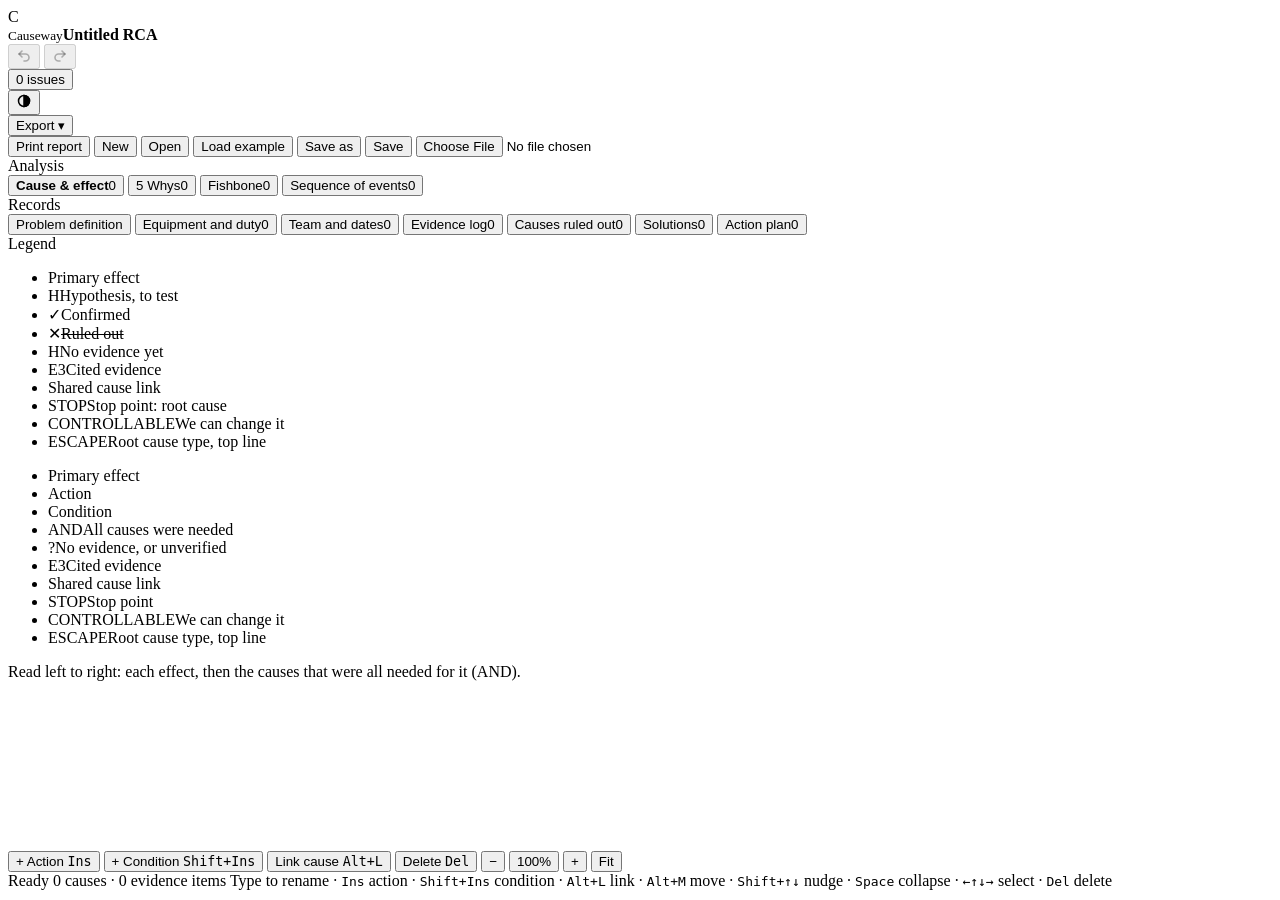
==== src/index.html @ 3adf0172 "Equipment and duty record for seal and pump failures A record page for the data a seal or pump maker" ====
<!doctype html>
<!-- Generated by scripts/build.py from src/. Edit the sources, not this file. -->
<!-- Causeway, a root cause analysis workbench. Third-party code: none; everything below is our own. -->
<html lang="en">
<head>
<meta charset="utf-8">
<meta name="viewport" content="width=device-width, initial-scale=1">
<!-- Offline by construction: the browser refuses every network request this page could make. -->
<meta http-equiv="Content-Security-Policy" content="default-src 'none'; script-src 'unsafe-inline'; style-src 'unsafe-inline'; img-src data: blob:">
<title>Causeway</title>
<link rel="icon" type="image/svg+xml" href="@build:favicon">
<style>
/* @build:css */
</style>
</head>
<body>
<div class="app" id="app" data-record="chart" data-style="apollo">
  <header>
    <div class="mark" aria-hidden="true">C</div>
    <div class="brand"><small id="sheetMeta">Causeway</small><strong id="sheetTitle">Untitled RCA</strong></div>
    <div class="group">
      <button class="icon" id="undo" title="Undo (Ctrl/Cmd+Z)" aria-label="Undo" disabled><svg aria-hidden="true" width="16" height="16" viewBox="0 0 16 16" fill="none" stroke="currentColor" stroke-width="1.6" stroke-linecap="round" stroke-linejoin="round"><path d="M6 4 3 7l3 3"/><path d="M3 7h6.5a3.5 3.5 0 0 1 0 7H8"/></svg></button>
      <button class="icon" id="redo" title="Redo (Ctrl+Y or Ctrl/Cmd+Shift+Z)" aria-label="Redo" disabled><svg aria-hidden="true" width="16" height="16" viewBox="0 0 16 16" fill="none" stroke="currentColor" stroke-width="1.6" stroke-linecap="round" stroke-linejoin="round"><path d="m10 4 3 3-3 3"/><path d="M13 7H6.5a3.5 3.5 0 0 0 0 7H8"/></svg></button>
    </div>
    <div class="issues-wrap">
      <button id="issuesButton" class="issues" aria-expanded="false" aria-controls="issuesList" title="Rule issues: click to list them"><span class="dot" aria-hidden="true"></span><span id="issuesCount">0 issues</span></button>
      <div id="issuesList" class="popover" role="menu" hidden></div>
    </div>
    <div class="toolbar" id="fileGroup">
      <button class="icon" id="themeButton" aria-label="Theme" title="Theme"><svg aria-hidden="true" width="16" height="16" viewBox="0 0 16 16" fill="none" stroke="currentColor" stroke-width="1.5"><circle cx="8" cy="8" r="5.5"/><path d="M8 2.5a5.5 5.5 0 0 1 0 11z" fill="currentColor"/></svg></button>
      <div class="menu-wrap">
        <button id="exportButton" aria-expanded="false" aria-controls="exportMenu" title="Export the chart as an image">Export ▾</button>
        <div id="exportMenu" class="popover right" role="menu" hidden>
          <button role="menuitem" id="exportSvg"><b>Chart as SVG</b><small>Vector, for documents and further editing</small></button>
          <button role="menuitem" id="exportPng"><b>Chart as PNG</b><small>Image at twice screen resolution</small></button>
        </div>
      </div>
      <button id="printReport" title="Print the RCA report, or save it as a PDF (Ctrl/Cmd+P)">Print report</button>
      <span class="divider" aria-hidden="true"></span>
      <button id="newProject" title="Start a new, empty RCA">New</button>
      <button id="openProject" title="Open a saved RCA (JSON)">Open</button>
      <button id="loadExample" title="Replace the current RCA with the built-in P-101A seal leakage example">Load example</button>
      <button id="saveProjectAs" title="Save the RCA under a new file name (Ctrl/Cmd+Shift+S)">Save as</button>
      <button id="saveProject" class="primary" title="Save the RCA as a JSON file (Ctrl/Cmd+S)">Save</button>
      <input id="projectFile" type="file" accept=".json,.xmind,application/json">
    </div>
  </header>

  <nav class="rail" aria-label="RCA records">
    <div class="panel-title">Analysis</div>
    <button class="record active" data-record="chart" aria-current="page" id="railChart"><b id="railChartName">Cause &amp; effect</b><span id="railCauses">0</span></button>
    <button class="record" data-record="whys">5 Whys<span id="railWhys">0</span></button>
    <button class="record" data-record="fishbone">Fishbone<span id="railFish">0</span></button>
    <button class="record" data-record="timeline">Sequence of events<span id="railTimeline">0</span></button>
    <div class="panel-title group-title">Records</div>
    <button class="record" data-record="problem">Problem definition</button>
    <button class="record" data-record="equipment">Equipment and duty<span id="railEquipment">0</span></button>
    <button class="record" data-record="team">Team and dates<span id="railTeam">0</span></button>
    <button class="record" data-record="evidence">Evidence log<span id="railEvidence">0</span></button>
    <button class="record" data-record="ruledOut">Causes ruled out<span id="railRuledOut">0</span></button>
    <button class="record" data-record="solutions">Solutions<span id="railSolutions">0</span></button>
    <button class="record" data-record="actions">Action plan<span id="railActions">0</span></button>
    <div class="panel-title legend-title">Legend</div>
    <ul class="legend tree">
      <li><span class="sw effect"></span>Primary effect</li>
      <li><span class="sw possible"></span><span class="sw badge h">H</span>Hypothesis, to test</li>
      <li><span class="sw confirmed"></span><span class="sw badge ok">✓</span>Confirmed</li>
      <li><span class="sw ruled"></span><span class="sw badge no">✕</span><s>Ruled out</s></li>
      <li><span class="sw q">H</span>No evidence yet</li>
      <li><span class="sw code">E3</span>Cited evidence</li>
      <li><span class="sw shared"></span>Shared cause link</li>
      <li><span class="sw stop">STOP</span>Stop point: root cause</li>
      <li><span class="sw ctrl">CONTROLLABLE</span>We can change it</li>
      <li><span class="sw ctype">ESCAPE</span>Root cause type, top line</li>
    </ul>
    <ul class="legend apollo">
      <li><span class="sw effect"></span>Primary effect</li>
      <li><span class="sw action"></span>Action</li>
      <li><span class="sw condition"></span>Condition</li>
      <li><span class="sw and">AND</span>All causes were needed</li>
      <li><span class="sw q">?</span>No evidence, or unverified</li>
      <li><span class="sw code">E3</span>Cited evidence</li>
      <li><span class="sw shared"></span>Shared cause link</li>
      <li><span class="sw stop">STOP</span>Stop point</li>
      <li><span class="sw ctrl">CONTROLLABLE</span>We can change it</li>
      <li><span class="sw ctype">ESCAPE</span>Root cause type, top line</li>
    </ul>
  </nav>

  <main>
    <p class="hint" id="chartHint">Read left to right: each effect, then the causes that were all needed for it (AND).</p>
    <div id="linkBanner" class="banner" role="status" hidden><span id="linkText"></span><button id="cancelLink">Cancel <kbd>Esc</kbd></button></div>
    <div id="evidenceBanner" class="banner" role="status" hidden><span id="evidenceBannerText"></span><button id="clearHighlight">Clear <kbd>Esc</kbd></button></div>
    <svg id="chart" xmlns="http://www.w3.org/2000/svg" aria-label="Cause and effect chart"></svg>
    <div class="editbar" role="toolbar" aria-label="Edit chart">
      <button id="addAction" class="add-action" title="Add an action cause to the selected effect"><span id="addActionName">+ Action</span> <kbd>Ins</kbd></button>
      <button id="addCondition" class="add-condition" title="Add a condition cause to the selected effect">+ Condition <kbd>Shift+Ins</kbd></button>
      <button id="linkCause" title="Link a node already on the chart as a further cause of the selected effect">Link cause <kbd>Alt+L</kbd></button>
      <button id="deleteNode" class="danger" title="Delete the selected cause">Delete <kbd>Del</kbd></button>
      <span class="sep" aria-hidden="true"></span>
      <button id="zoomOut" title="Zoom out" aria-label="Zoom out">−</button>
      <button id="zoomReset" title="Reset zoom to 100%">100%</button>
      <button id="zoomIn" title="Zoom in" aria-label="Zoom in">+</button>
      <button id="zoomFit" title="Zoom to fit the chart">Fit</button>
    </div>
  </main>

  <aside class="inspector" aria-label="Properties"><div id="properties"></div></aside>

  <section class="records" id="records" aria-live="off"></section>

  <footer>
    <span id="status">Ready</span>
    <span id="count">0 causes · 0 evidence items</span>
    <span class="keyhints" id="keyHints">Type to rename · <kbd>Ins</kbd> action · <kbd>Shift+Ins</kbd> condition · <kbd>Alt+L</kbd> link · <kbd>Alt+M</kbd> move · <kbd>Shift+↑↓</kbd> nudge · <kbd>Space</kbd> collapse · <kbd>←↑↓→</kbd> select · <kbd>Del</kbd> delete</span>
  </footer>
</div>
<dialog id="dialog" class="dialog"></dialog>
<div id="report" aria-hidden="true"></div>
<script>
(() => {
'use strict';
/* @build:js */
})();
</script>
</body>
</html>
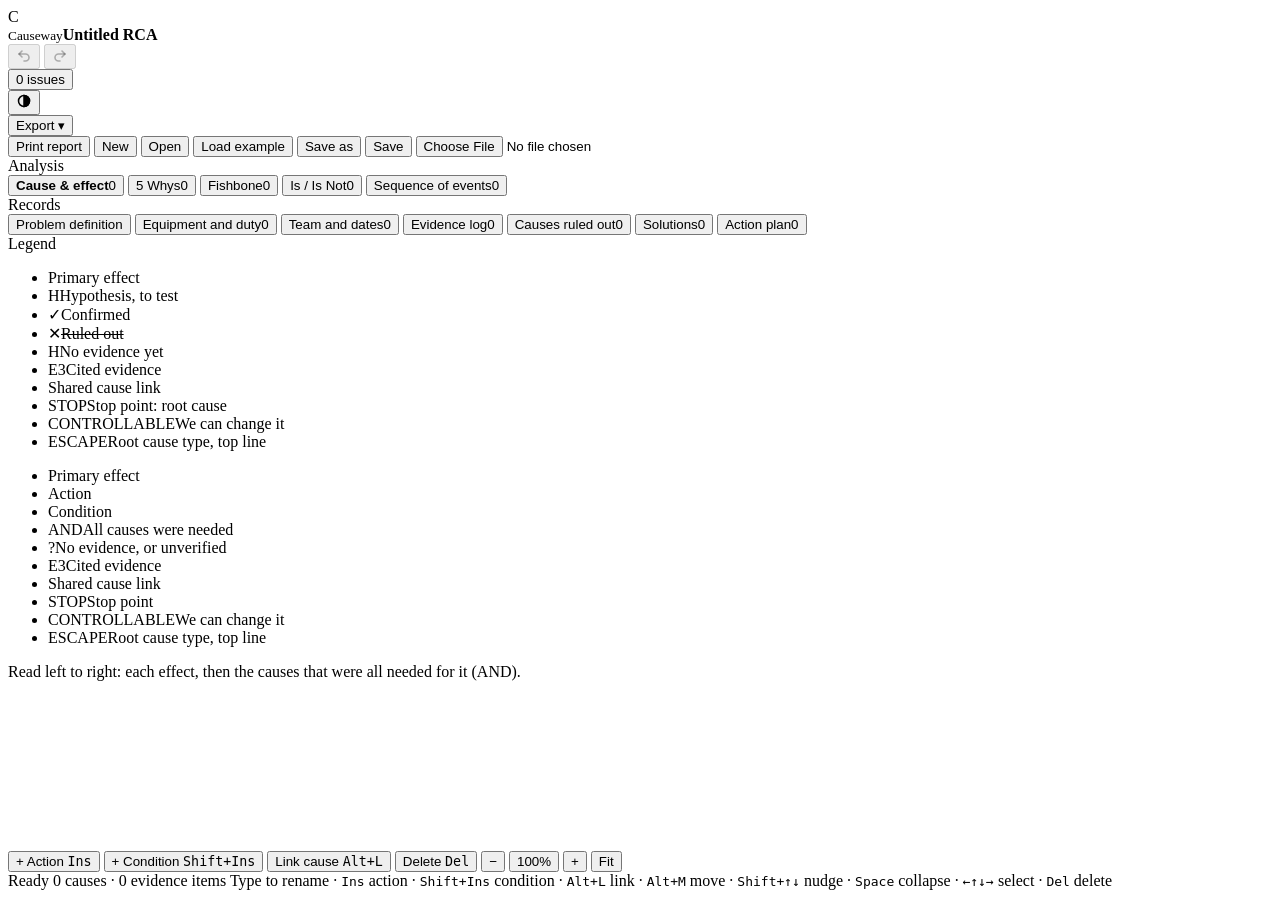
==== commit d86674bd: "Is / Is Not: problem specification and cause testing A Kepner-Tregoe page specifies the problem on W" ====
--- a/src/index.html
+++ b/src/index.html
@@ -51,6 +51,7 @@
     <button class="record active" data-record="chart" aria-current="page" id="railChart"><b id="railChartName">Cause &amp; effect</b><span id="railCauses">0</span></button>
     <button class="record" data-record="whys">5 Whys<span id="railWhys">0</span></button>
     <button class="record" data-record="fishbone">Fishbone<span id="railFish">0</span></button>
+    <button class="record" data-record="spec">Is / Is Not<span id="railSpec">0</span></button>
     <button class="record" data-record="timeline">Sequence of events<span id="railTimeline">0</span></button>
     <div class="panel-title group-title">Records</div>
     <button class="record" data-record="problem">Problem definition</button>
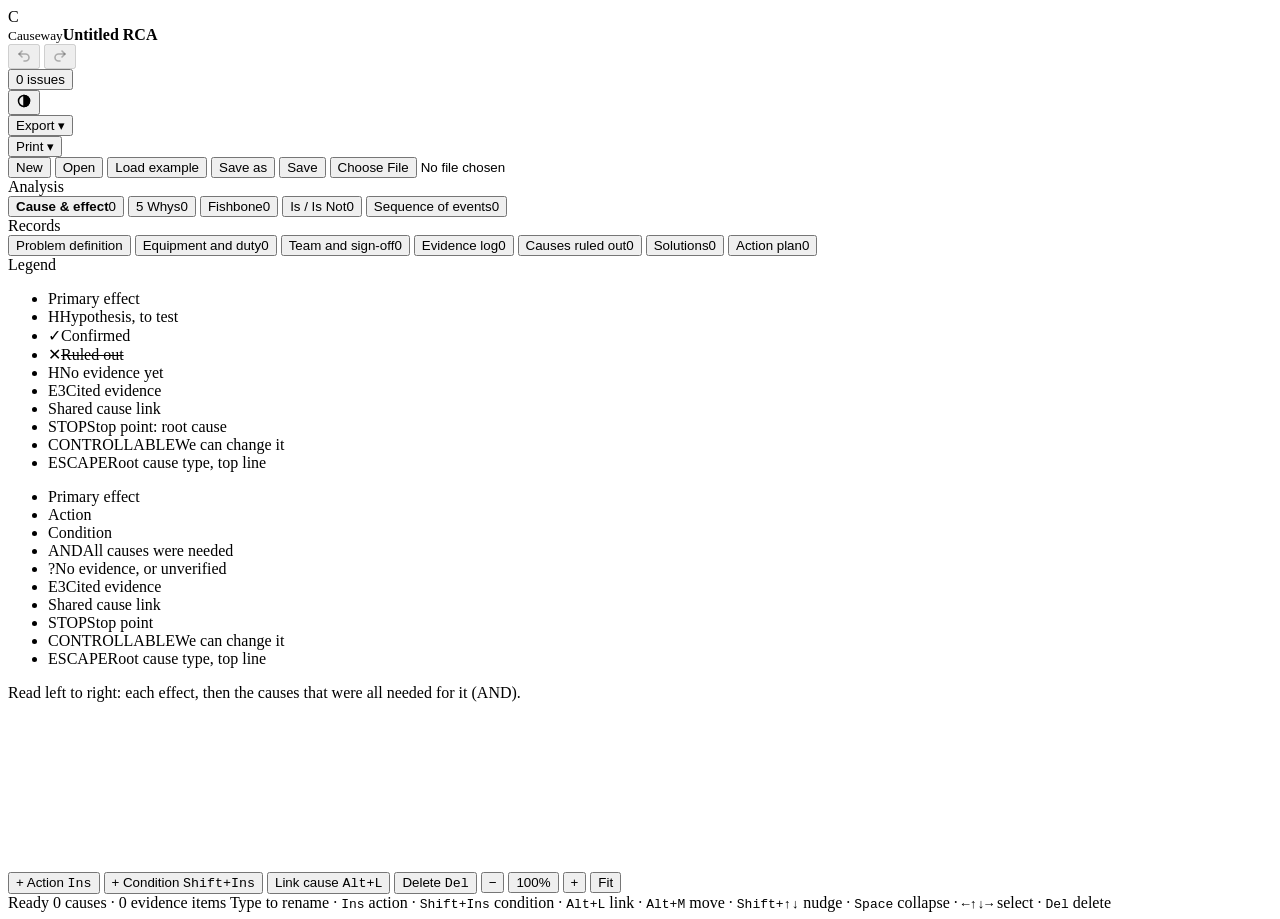
==== commit a9b2ee65: "Reports: full, 8D, and one-page summary; status and sign-off Print offers three layouts from the sam" ====
--- a/src/index.html
+++ b/src/index.html
@@ -35,7 +35,14 @@
           <button role="menuitem" id="exportPng"><b>Chart as PNG</b><small>Image at twice screen resolution</small></button>
         </div>
       </div>
-      <button id="printReport" title="Print the RCA report, or save it as a PDF (Ctrl/Cmd+P)">Print report</button>
+      <div class="menu-wrap">
+        <button id="printReport" aria-expanded="false" aria-controls="printMenu" title="Print a report, or save it as a PDF">Print ▾</button>
+        <div id="printMenu" class="popover right" role="menu" hidden>
+          <button role="menuitem" id="printFull"><b>Full RCA report</b><small>Every record, the chart, and the sign-off</small></button>
+          <button role="menuitem" id="print8d"><b>8D report</b><small>D1 to D8, for a customer's 8D request</small></button>
+          <button role="menuitem" id="printSummary"><b>One-page summary</b><small>Problem, root causes, actions, and status</small></button>
+        </div>
+      </div>
       <span class="divider" aria-hidden="true"></span>
       <button id="newProject" title="Start a new, empty RCA">New</button>
       <button id="openProject" title="Open a saved RCA (JSON)">Open</button>
@@ -56,7 +63,7 @@
     <div class="panel-title group-title">Records</div>
     <button class="record" data-record="problem">Problem definition</button>
     <button class="record" data-record="equipment">Equipment and duty<span id="railEquipment">0</span></button>
-    <button class="record" data-record="team">Team and dates<span id="railTeam">0</span></button>
+    <button class="record" data-record="team">Team and sign-off<span id="railTeam">0</span></button>
     <button class="record" data-record="evidence">Evidence log<span id="railEvidence">0</span></button>
     <button class="record" data-record="ruledOut">Causes ruled out<span id="railRuledOut">0</span></button>
     <button class="record" data-record="solutions">Solutions<span id="railSolutions">0</span></button>
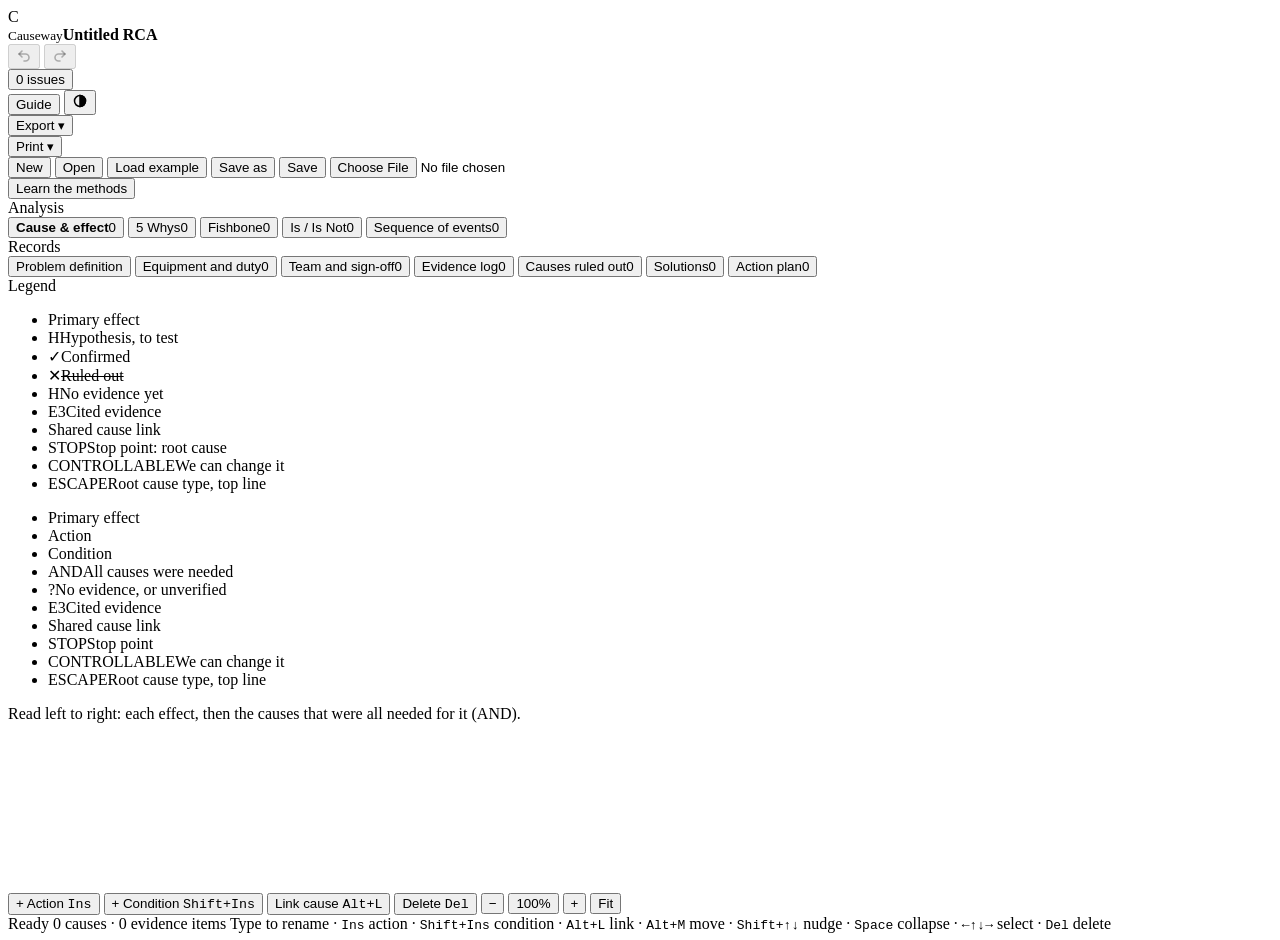
==== commit f8b44330: "Guide and worked example for every method; Learn the methods page Co-Authored-By: Claude Opus 5.5 <n" ====
--- a/src/index.html
+++ b/src/index.html
@@ -27,6 +27,7 @@
       <div id="issuesList" class="popover" role="menu" hidden></div>
     </div>
     <div class="toolbar" id="fileGroup">
+      <button id="guideButton" aria-pressed="false" aria-controls="guide" title="Show or hide the guide to the page shown: what it is and how to fill it in">Guide</button>
       <button class="icon" id="themeButton" aria-label="Theme" title="Theme"><svg aria-hidden="true" width="16" height="16" viewBox="0 0 16 16" fill="none" stroke="currentColor" stroke-width="1.5"><circle cx="8" cy="8" r="5.5"/><path d="M8 2.5a5.5 5.5 0 0 1 0 11z" fill="currentColor"/></svg></button>
       <div class="menu-wrap">
         <button id="exportButton" aria-expanded="false" aria-controls="exportMenu" title="Export the chart as an image">Export ▾</button>
@@ -54,7 +55,8 @@
   </header>
 
   <nav class="rail" aria-label="RCA records">
-    <div class="panel-title">Analysis</div>
+    <button class="record learn" data-record="learn" title="Every method in the order an investigation uses them, each with a guide and an example">Learn the methods</button>
+    <div class="panel-title group-title">Analysis</div>
     <button class="record active" data-record="chart" aria-current="page" id="railChart"><b id="railChartName">Cause &amp; effect</b><span id="railCauses">0</span></button>
     <button class="record" data-record="whys">5 Whys<span id="railWhys">0</span></button>
     <button class="record" data-record="fishbone">Fishbone<span id="railFish">0</span></button>
@@ -115,6 +117,8 @@
 
   <aside class="inspector" aria-label="Properties"><div id="properties"></div></aside>
 
+  <aside class="guide" id="guide" aria-label="Guide" hidden></aside>
+
   <section class="records" id="records" aria-live="off"></section>
 
   <footer>
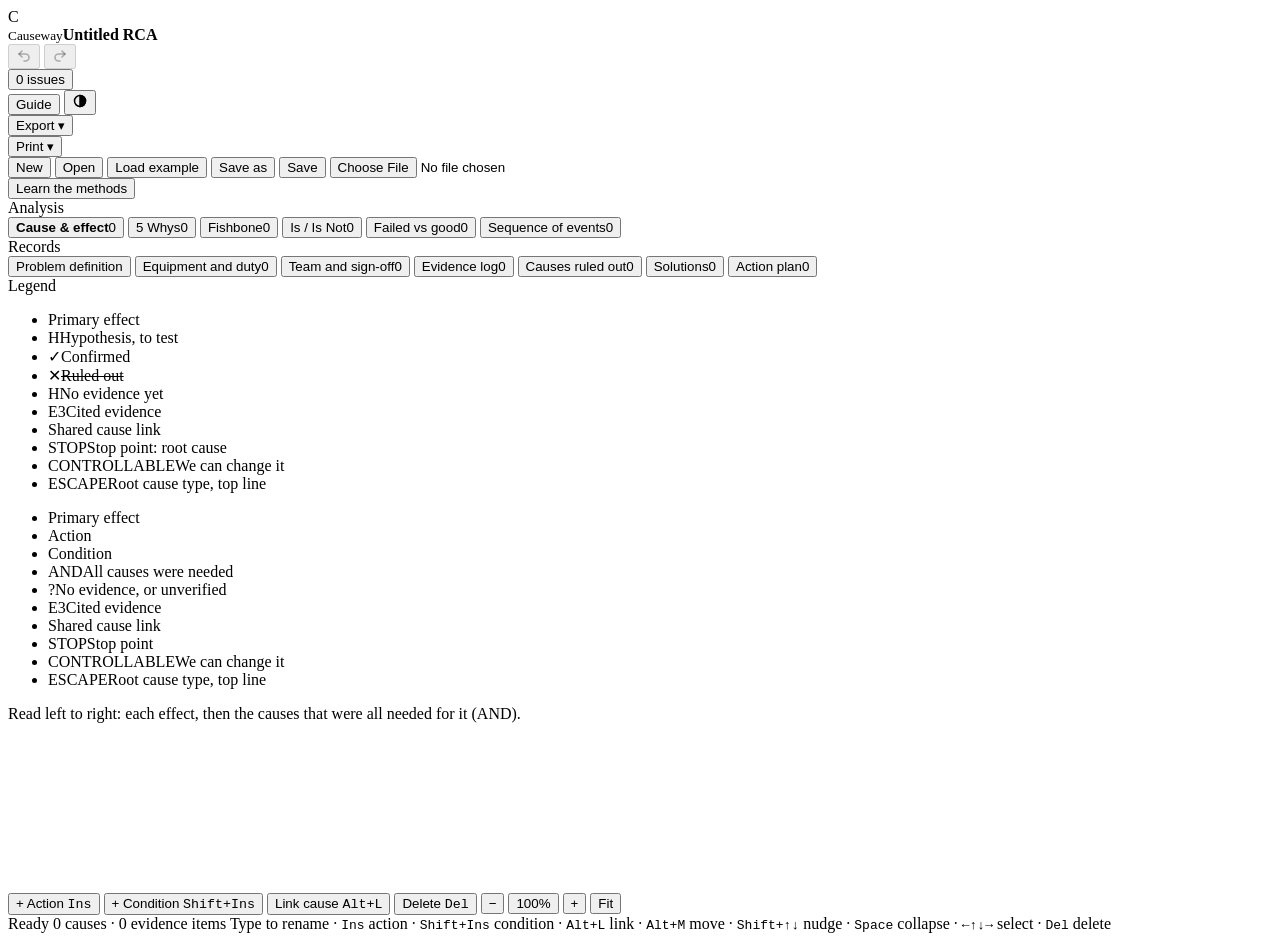
==== commit bbfec1d5: "Failed vs good: the failed case beside two that did not fail Co-Authored-By: Claude Opus 5.5 <norepl" ====
--- a/src/index.html
+++ b/src/index.html
@@ -30,10 +30,19 @@
       <button id="guideButton" aria-pressed="false" aria-controls="guide" title="Show or hide the guide to the page shown: what it is and how to fill it in">Guide</button>
       <button class="icon" id="themeButton" aria-label="Theme" title="Theme"><svg aria-hidden="true" width="16" height="16" viewBox="0 0 16 16" fill="none" stroke="currentColor" stroke-width="1.5"><circle cx="8" cy="8" r="5.5"/><path d="M8 2.5a5.5 5.5 0 0 1 0 11z" fill="currentColor"/></svg></button>
       <div class="menu-wrap">
-        <button id="exportButton" aria-expanded="false" aria-controls="exportMenu" title="Export the chart as an image">Export ▾</button>
+        <button id="exportButton" aria-expanded="false" aria-controls="exportMenu" title="Export a report as Word or PowerPoint, or the chart as PDF or an image">Export ▾</button>
         <div id="exportMenu" class="popover right" role="menu" hidden>
-          <button role="menuitem" id="exportSvg"><b>Chart as SVG</b><small>Vector, for documents and further editing</small></button>
-          <button role="menuitem" id="exportPng"><b>Chart as PNG</b><small>Image at twice screen resolution</small></button>
+          <div class="where">Word</div>
+          <button role="menuitem" id="exportDocxFull"><b>Full report</b><small>.docx: every record and the chart, to edit and send</small></button>
+          <button role="menuitem" id="exportDocx8d"><b>8D report</b><small>.docx: D1 to D8, for a customer's 8D request</small></button>
+          <div class="where">PowerPoint</div>
+          <button role="menuitem" id="exportPptxFull"><b>Full report</b><small>.pptx: a section to a slide, long tables run on</small></button>
+          <button role="menuitem" id="exportPptx8d"><b>8D report</b><small>.pptx: D1 to D8 as slides</small></button>
+          <button role="menuitem" id="exportPptxSummary"><b>One-page summary</b><small>.pptx: one slide for management</small></button>
+          <div class="where">Chart</div>
+          <button role="menuitem" id="exportPdf"><b>PDF</b><small>Vector, the whole chart on one A4, A3, or A1 sheet</small></button>
+          <button role="menuitem" id="exportSvg"><b>SVG</b><small>Vector, for documents and further editing</small></button>
+          <button role="menuitem" id="exportPng"><b>PNG</b><small>Image at twice screen resolution</small></button>
         </div>
       </div>
       <div class="menu-wrap">
@@ -61,6 +70,7 @@
     <button class="record" data-record="whys">5 Whys<span id="railWhys">0</span></button>
     <button class="record" data-record="fishbone">Fishbone<span id="railFish">0</span></button>
     <button class="record" data-record="spec">Is / Is Not<span id="railSpec">0</span></button>
+    <button class="record" data-record="compare" title="Optional: the failed case beside two that did not fail">Failed vs good<span id="railCompare">0</span></button>
     <button class="record" data-record="timeline">Sequence of events<span id="railTimeline">0</span></button>
     <div class="panel-title group-title">Records</div>
     <button class="record" data-record="problem">Problem definition</button>
